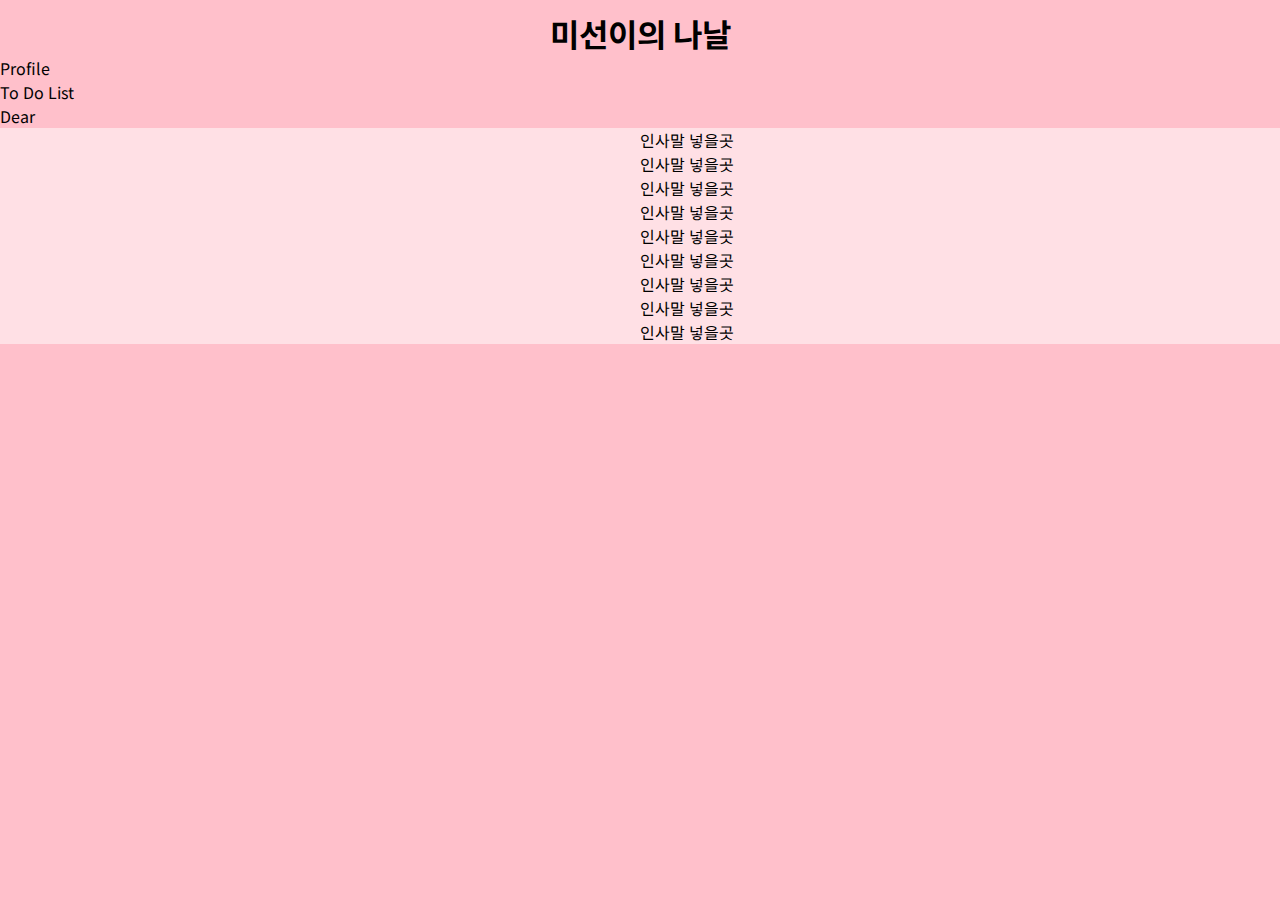
==== index.html @ b0635302 "메인화면 꾸미는 중" ====
<!DOCTYPE html>
<html lang="en">
<head>
    <meta charset="UTF-8">
    <meta http-equiv="X-UA-Compatible" content="IE=edge">
    <meta name="viewport" content="width=device-width, initial-scale=1.0">
    <title>미선이의 나날</title>
    <link rel="stylesheet" href="index.css">
</head>
<body>
    <header>
        <a href="#"><h1>미선이의 나날</h1></a>
        <nav>
            <ul>
                <li>Profile</li>
                <li>To Do List</li>
                <li>Dear</li>
            </ul>
        </nav>
    </header>
    <main role="main">
        <article>
            <div id="main_view">
                <p>
                <img src="https://images.unsplash.com/photo-1634058815807-9c8a94354101?ixid=MnwxMjA3fDB8MHxwaG90by1wYWdlfHx8fGVufDB8fHx8&ixlib=rb-1.2.1&auto=format&fit=crop&w=385&q=80" alt="">
                </p>
                <p id="greeting">인사말 넣을곳<br>
                    인사말 넣을곳<br>
                    인사말 넣을곳<br>
                    인사말 넣을곳<br>
                    인사말 넣을곳<br>
                    인사말 넣을곳<br>
                    인사말 넣을곳<br>
                    인사말 넣을곳<br>
                    인사말 넣을곳<br>
                </p>
            </div>
        </article>
        <footer>

        </footer>
        <script type="text/javascript" src="index.js"></script>
    </main>
</body>
</html>
---- index.css ----
@import url('https://fonts.googleapis.com/css2?family=Noto+Sans+KR:wght@100;300;400;500;700;900&display=swap');

* {
    margin: 0;
    padding: 0;

    font-family: 'Noto Sans KR', sans-serif
}

html {
    background-color: pink;
}

h1 {
    text-align: center;

    margin-top : 10px;
}

a {
    text-decoration: none;
    color: black;
}

#main_view {
    display: grid;
    grid-template-columns: 1fr 1fr;

    background-color: #ffe0e5;
}

#greeting {
    display: grid;
}
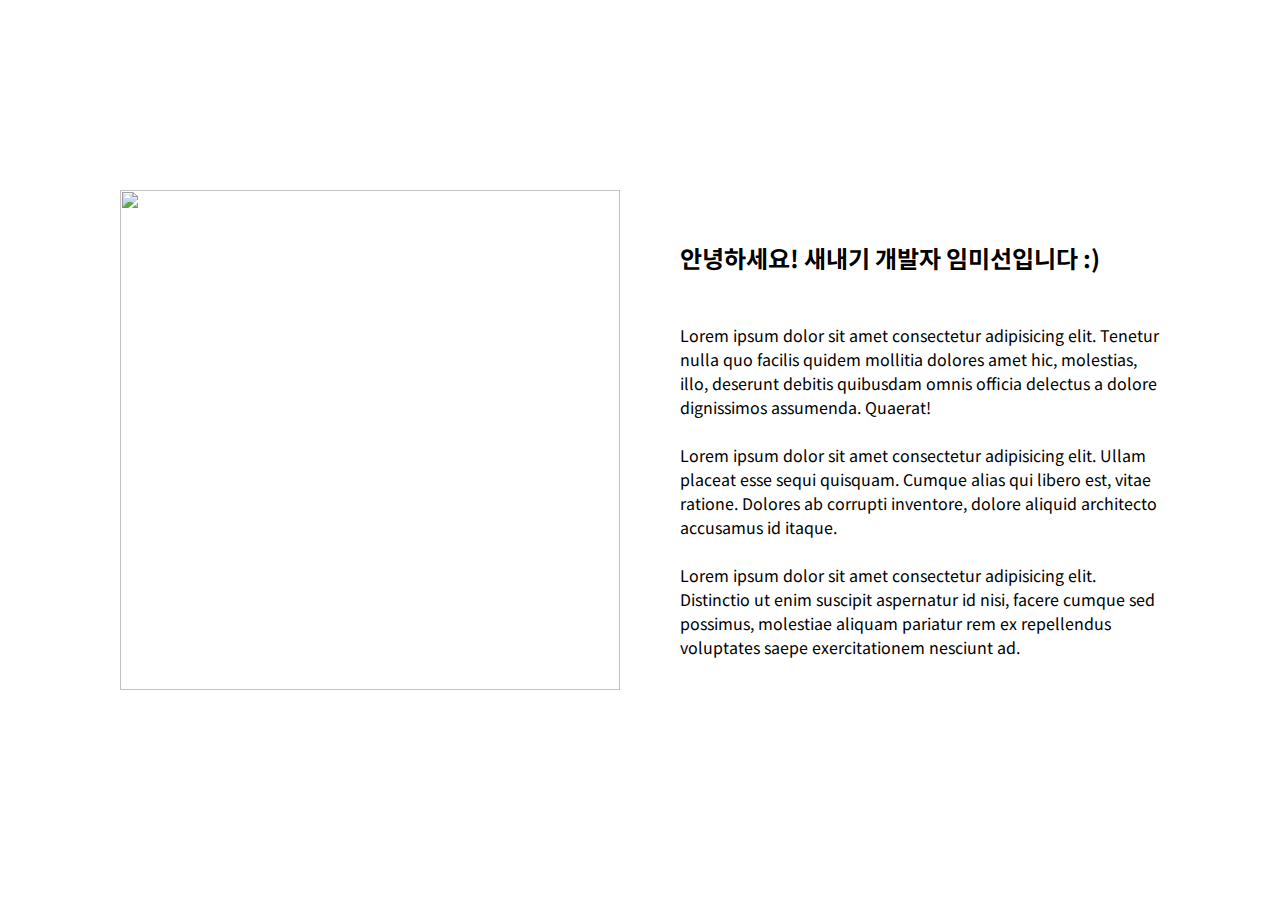
==== commit b152aa8e: "메뉴까지 완료, 분위기 어둡게 변경" ====
--- a/index.html
+++ b/index.html
@@ -4,36 +4,36 @@
     <meta charset="UTF-8">
     <meta http-equiv="X-UA-Compatible" content="IE=edge">
     <meta name="viewport" content="width=device-width, initial-scale=1.0">
-    <title>미선이의 나날</title>
+    <title>Welcome MISUN's World!</title>
     <link rel="stylesheet" href="index.css">
 </head>
 <body>
     <header>
-        <a href="#"><h1>미선이의 나날</h1></a>
+        <a href="#"><h1>Welcome MISUN's World!</h1></a>
         <nav>
             <ul>
-                <li>Profile</li>
-                <li>To Do List</li>
-                <li>Dear</li>
+                <li style="text-align: right;"><a href="#">Profile</a></li>
+                <li><a href="#">To Do List</a></li>
+                <li style="text-align: left;"><a href="#">Dear</a></li>
             </ul>
         </nav>
     </header>
     <main role="main">
         <article>
             <div id="main_view">
-                <p>
-                <img src="https://images.unsplash.com/photo-1634058815807-9c8a94354101?ixid=MnwxMjA3fDB8MHxwaG90by1wYWdlfHx8fGVufDB8fHx8&ixlib=rb-1.2.1&auto=format&fit=crop&w=385&q=80" alt="">
-                </p>
-                <p id="greeting">인사말 넣을곳<br>
-                    인사말 넣을곳<br>
-                    인사말 넣을곳<br>
-                    인사말 넣을곳<br>
-                    인사말 넣을곳<br>
-                    인사말 넣을곳<br>
-                    인사말 넣을곳<br>
-                    인사말 넣을곳<br>
-                    인사말 넣을곳<br>
-                </p>
+                <div>
+                    <img src="https://images.unsplash.com/photo-1634058815807-9c8a94354101?ixid=MnwxMjA3fDB8MHxwaG90by1wYWdlfHx8fGVufDB8fHx8&ixlib=rb-1.2.1&auto=format&fit=crop&w=385&q=80" width="500px" height="500px" alt="">
+                </div>
+                <div id="greeting">
+                    <h2>안녕하세요! 새내기 개발자 임미선입니다 :)</h2>
+                    <br>
+                    <br>
+                    <p>Lorem ipsum dolor sit amet consectetur adipisicing elit. Tenetur nulla quo facilis quidem mollitia dolores amet hic, molestias, illo, deserunt debitis quibusdam omnis officia delectus a dolore dignissimos assumenda. Quaerat!</p>
+                    <br>
+                    <p>Lorem ipsum dolor sit amet consectetur adipisicing elit. Ullam placeat esse sequi quisquam. Cumque alias qui libero est, vitae ratione. Dolores ab corrupti inventore, dolore aliquid architecto accusamus id itaque.</p>
+                    <br>
+                    <p>Lorem ipsum dolor sit amet consectetur adipisicing elit. Distinctio ut enim suscipit aspernatur id nisi, facere cumque sed possimus, molestiae aliquam pariatur rem ex repellendus voluptates saepe exercitationem nesciunt ad.</p>
+                </div>
             </div>
         </article>
         <footer>
--- a/index.css
+++ b/index.css
@@ -8,11 +8,14 @@
 }
 
 html {
-    background-color: pink;
+    background-image: url("https://images.unsplash.com/photo-1555949963-ff9fe0c870eb?ixid=MnwxMjA3fDB8MHxwaG90by1wYWdlfHx8fGVufDB8fHx8&ixlib=rb-1.2.1&auto=format&fit=crop&w=1170&q=80");
+    background-repeat: no-repeat;
+    background-size: cover;
 }
 
 h1 {
     text-align: center;
+    color:  white;
 
     margin-top : 10px;
 }
@@ -22,13 +25,35 @@
     color: black;
 }
 
+ul {
+    list-style: none;
+
+    display: grid;
+    grid-template-columns: 1fr 1fr 1fr;
+}
+
+ul li {
+    padding : 30px;
+    text-align: center;
+}
+
+ul li a {
+    color: white;
+}
+
 #main_view {
     display: grid;
-    grid-template-columns: 1fr 1fr;
+    grid-template-columns: 1fr 1.5fr;
 
-    background-color: #ffe0e5;
+    background-color: rgba( 255, 255, 255, 0.5 );
 }
 
-#greeting {
-    display: grid;
+#main_view div {
+    padding : 50px 10px 50px 120px;
+    height : 500px;
 }
+
+#main_view #greeting {
+    padding : 100px 120px 100px 50px;
+}
+
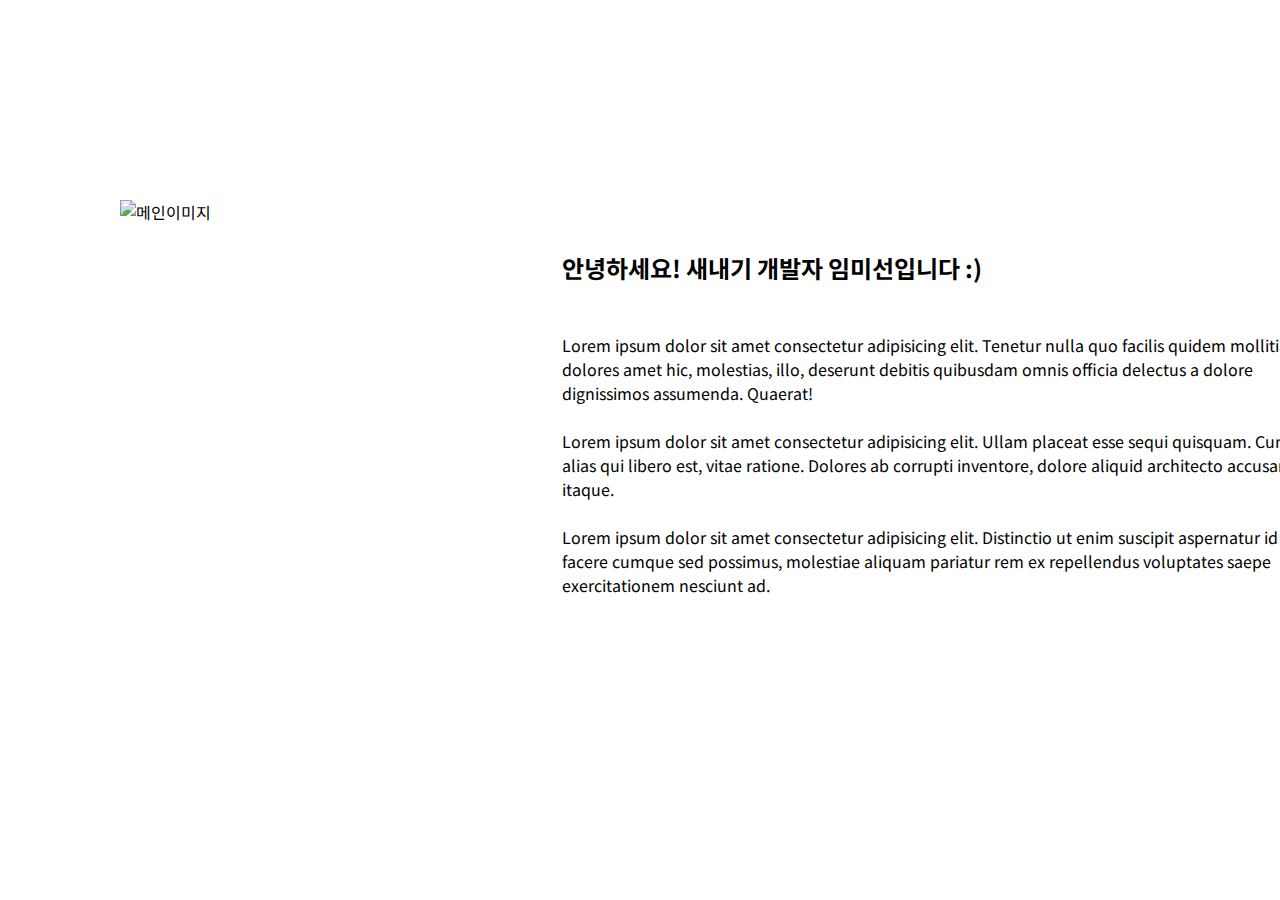
==== commit d0dc944b: "네비게이션 띄움(z-index)" ====
--- a/index.html
+++ b/index.html
@@ -8,38 +8,45 @@
     <link rel="stylesheet" href="index.css">
 </head>
 <body>
-    <header>
-        <a href="#"><h1>Welcome MISUN's World!</h1></a>
-        <nav>
-            <ul>
-                <li style="text-align: right;"><a href="#">Profile</a></li>
-                <li><a href="#">To Do List</a></li>
-                <li style="text-align: left;"><a href="#">Dear</a></li>
-            </ul>
-        </nav>
-    </header>
-    <main role="main">
-        <article>
-            <div id="main_view">
-                <div>
-                    <img src="https://images.unsplash.com/photo-1634058815807-9c8a94354101?ixid=MnwxMjA3fDB8MHxwaG90by1wYWdlfHx8fGVufDB8fHx8&ixlib=rb-1.2.1&auto=format&fit=crop&w=385&q=80" width="500px" height="500px" alt="">
+    <div class="container">
+        <header>
+            <a href="#"><h1>Welcome MISUN's World!</h1></a>
+            <nav>
+                <ul>
+                    <li style="text-align: right;"><a href="#">Profile</a></li>
+                    <li><a href="#">To Do List</a></li>
+                    <li style="text-align: left;"><a href="#">Dear</a></li>
+                </ul>
+            </nav>
+        </header>
+    </div>
+    <div class="container">
+        <main role="main">
+            <article>
+                <div id="main_view">
+                    <div>
+                        <img src="https://images.unsplash.com/photo-1634058815807-9c8a94354101?ixid=MnwxMjA3fDB8MHxwaG90by1wYWdlfHx8fGVufDB8fHx8&ixlib=rb-1.2.1&auto=format&fit=crop&w=385&q=80" width="500px" height="500px" alt="메인이미지">
+                    </div>
+                    <div id="greeting">
+                        <h2>안녕하세요! 새내기 개발자 임미선입니다 :)</h2>
+                        <br>
+                        <br>
+                        <p>Lorem ipsum dolor sit amet consectetur adipisicing elit. Tenetur nulla quo facilis quidem mollitia dolores amet hic, molestias, illo, deserunt debitis quibusdam omnis officia delectus a dolore dignissimos assumenda. Quaerat!</p>
+                        <br>
+                        <p>Lorem ipsum dolor sit amet consectetur adipisicing elit. Ullam placeat esse sequi quisquam. Cumque alias qui libero est, vitae ratione. Dolores ab corrupti inventore, dolore aliquid architecto accusamus id itaque.</p>
+                        <br>
+                        <p>Lorem ipsum dolor sit amet consectetur adipisicing elit. Distinctio ut enim suscipit aspernatur id nisi, facere cumque sed possimus, molestiae aliquam pariatur rem ex repellendus voluptates saepe exercitationem nesciunt ad.</p>
+                    </div>
                 </div>
-                <div id="greeting">
-                    <h2>안녕하세요! 새내기 개발자 임미선입니다 :)</h2>
-                    <br>
-                    <br>
-                    <p>Lorem ipsum dolor sit amet consectetur adipisicing elit. Tenetur nulla quo facilis quidem mollitia dolores amet hic, molestias, illo, deserunt debitis quibusdam omnis officia delectus a dolore dignissimos assumenda. Quaerat!</p>
-                    <br>
-                    <p>Lorem ipsum dolor sit amet consectetur adipisicing elit. Ullam placeat esse sequi quisquam. Cumque alias qui libero est, vitae ratione. Dolores ab corrupti inventore, dolore aliquid architecto accusamus id itaque.</p>
-                    <br>
-                    <p>Lorem ipsum dolor sit amet consectetur adipisicing elit. Distinctio ut enim suscipit aspernatur id nisi, facere cumque sed possimus, molestiae aliquam pariatur rem ex repellendus voluptates saepe exercitationem nesciunt ad.</p>
+            </article>
+            <footer>
+                <div id="footer">
+                    <div>블로그</div>
+                    <div>노션</div>
                 </div>
-            </div>
-        </article>
-        <footer>
-
-        </footer>
-        <script type="text/javascript" src="index.js"></script>
-    </main>
+            </footer>
+            <script type="text/javascript" src="index.js"></script>
+        </main>
+    </div>
 </body>
 </html>--- a/index.css
+++ b/index.css
@@ -7,10 +7,24 @@
     font-family: 'Noto Sans KR', sans-serif
 }
 
-html {
+body {
     background-image: url("https://images.unsplash.com/photo-1555949963-ff9fe0c870eb?ixid=MnwxMjA3fDB8MHxwaG90by1wYWdlfHx8fGVufDB8fHx8&ixlib=rb-1.2.1&auto=format&fit=crop&w=1170&q=80");
     background-repeat: no-repeat;
     background-size: cover;
+    background-attachment: fixed;
+    background-position: center center;
+}
+
+container {
+    width: 960px;
+}
+
+header {
+    width: 100%;
+    height: 150px;
+
+    position: fixed;
+    z-index: 9999;
 }
 
 h1 {
@@ -33,12 +47,21 @@
 }
 
 ul li {
-    padding : 30px;
+    padding : 40px;
     text-align: center;
 }
 
 ul li a {
     color: white;
+}
+
+article {
+    display: inline-block;
+    margin-top: 150px;
+}
+
+main {
+    position: static;
 }
 
 #main_view {
@@ -49,11 +72,29 @@
 }
 
 #main_view div {
+    width: 100%;
+    height : 400px;
+
     padding : 50px 10px 50px 120px;
-    height : 500px;
 }
 
 #main_view #greeting {
     padding : 100px 120px 100px 50px;
 }
 
+#footer {
+    width: 100%;
+}
+
+#footer div {
+    display: inline-block;
+    width: 49%;
+    height: 50px;
+
+    padding: 32px 0 25px 0;
+
+    text-align: center;
+
+    font-size: 20px;
+    color: white;
+}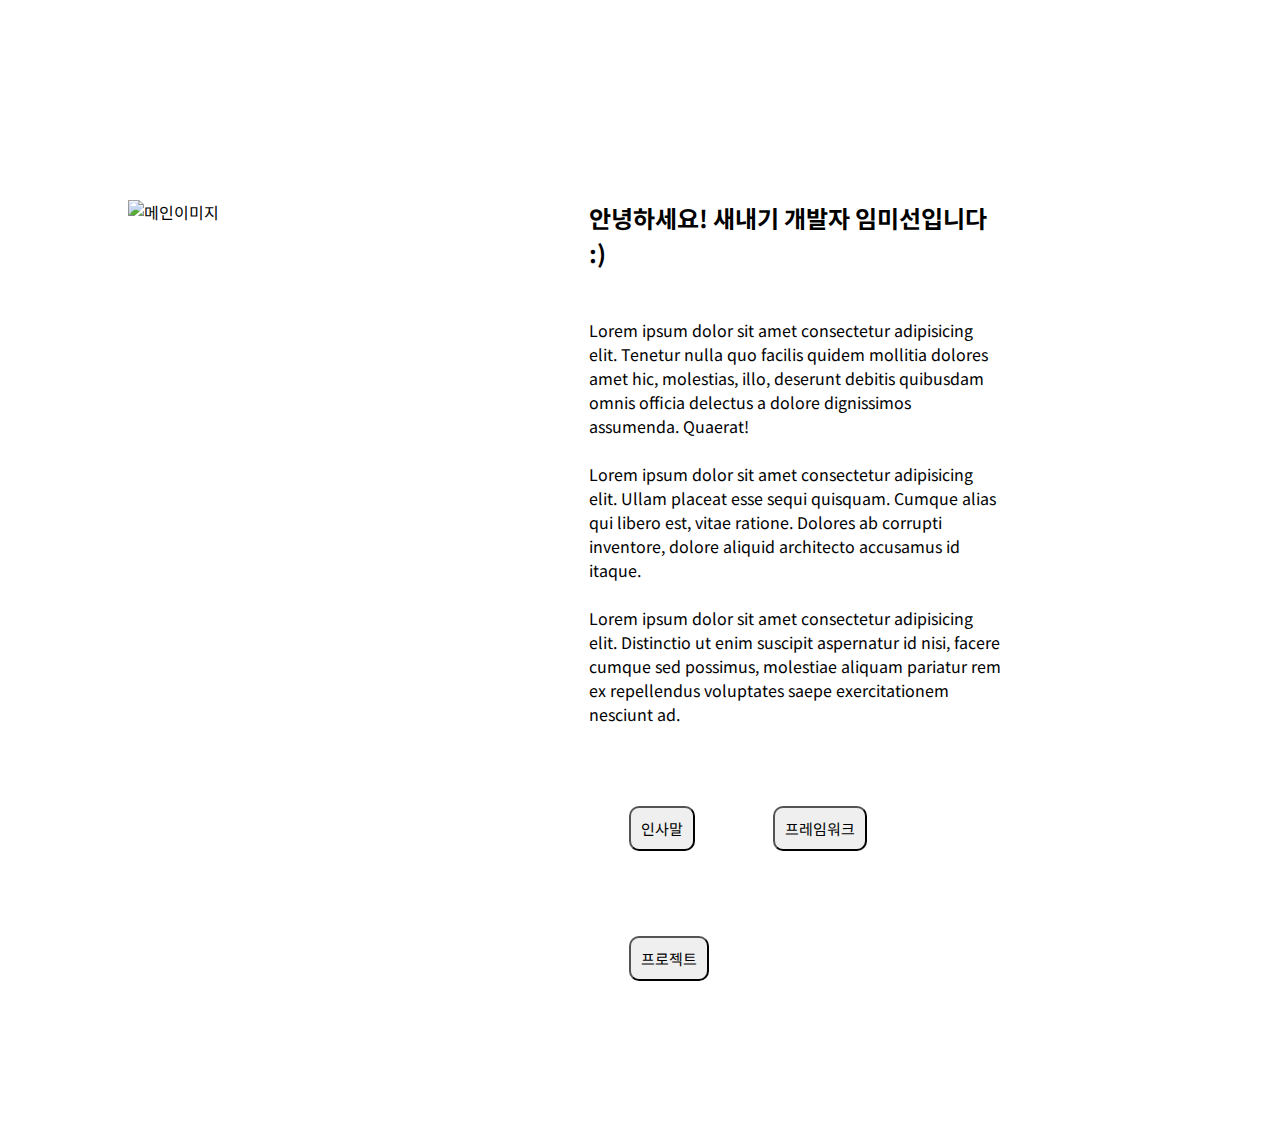
==== commit 88ae13a6: "버튼 생성" ====
--- a/index.html
+++ b/index.html
@@ -6,6 +6,16 @@
     <meta name="viewport" content="width=device-width, initial-scale=1.0">
     <title>Welcome MISUN's World!</title>
     <link rel="stylesheet" href="index.css">
+    <script type="text/javascript" src="index.js"></script>
+    <script>
+        function framework() {
+        document.getElementById("greeting").innerHTML = 
+'<h2>프레임워크</h2>'
+        }
+
+
+
+    </script>
 </head>
 <body>
     <div class="container">
@@ -24,7 +34,7 @@
         <main role="main">
             <article>
                 <div id="main_view">
-                    <div>
+                    <div id="img_box">
                         <img src="https://images.unsplash.com/photo-1634058815807-9c8a94354101?ixid=MnwxMjA3fDB8MHxwaG90by1wYWdlfHx8fGVufDB8fHx8&ixlib=rb-1.2.1&auto=format&fit=crop&w=385&q=80" width="500px" height="500px" alt="메인이미지">
                     </div>
                     <div id="greeting">
@@ -36,6 +46,15 @@
                         <p>Lorem ipsum dolor sit amet consectetur adipisicing elit. Ullam placeat esse sequi quisquam. Cumque alias qui libero est, vitae ratione. Dolores ab corrupti inventore, dolore aliquid architecto accusamus id itaque.</p>
                         <br>
                         <p>Lorem ipsum dolor sit amet consectetur adipisicing elit. Distinctio ut enim suscipit aspernatur id nisi, facere cumque sed possimus, molestiae aliquam pariatur rem ex repellendus voluptates saepe exercitationem nesciunt ad.</p>
+                        <span>
+                            <button>인사말</button>
+                        </span>
+                        <span>
+                            <button>프레임워크</button>
+                        </span>
+                        <span>
+                            <button>프로젝트</button>
+                        </span>
                     </div>
                 </div>
             </article>
@@ -45,7 +64,6 @@
                     <div>노션</div>
                 </div>
             </footer>
-            <script type="text/javascript" src="index.js"></script>
         </main>
     </div>
 </body>
--- a/index.css
+++ b/index.css
@@ -62,25 +62,38 @@
 
 main {
     position: static;
+    width: 100%;
 }
 
 #main_view {
     display: grid;
     grid-template-columns: 1fr 1.5fr;
 
+    padding: 50px 0 50px 10%;
     background-color: rgba( 255, 255, 255, 0.5 );
 }
 
-#main_view div {
-    width: 100%;
-    height : 400px;
-
-    padding : 50px 10px 50px 120px;
+#main_view #greeting {
+    width: 60%;
 }
 
-#main_view #greeting {
-    padding : 100px 120px 100px 50px;
+#main_view span {
+    display: inline-block;
+    width: 100px;
+    height: 50px;
+
+    margin: 80px 0 0 20px;
+    padding-left: 20px;
 }
+
+#main_view span button {
+    font-size: 15px;
+
+    padding: 10px;
+
+    border-radius: 10px;
+}
+
 
 #footer {
     width: 100%;
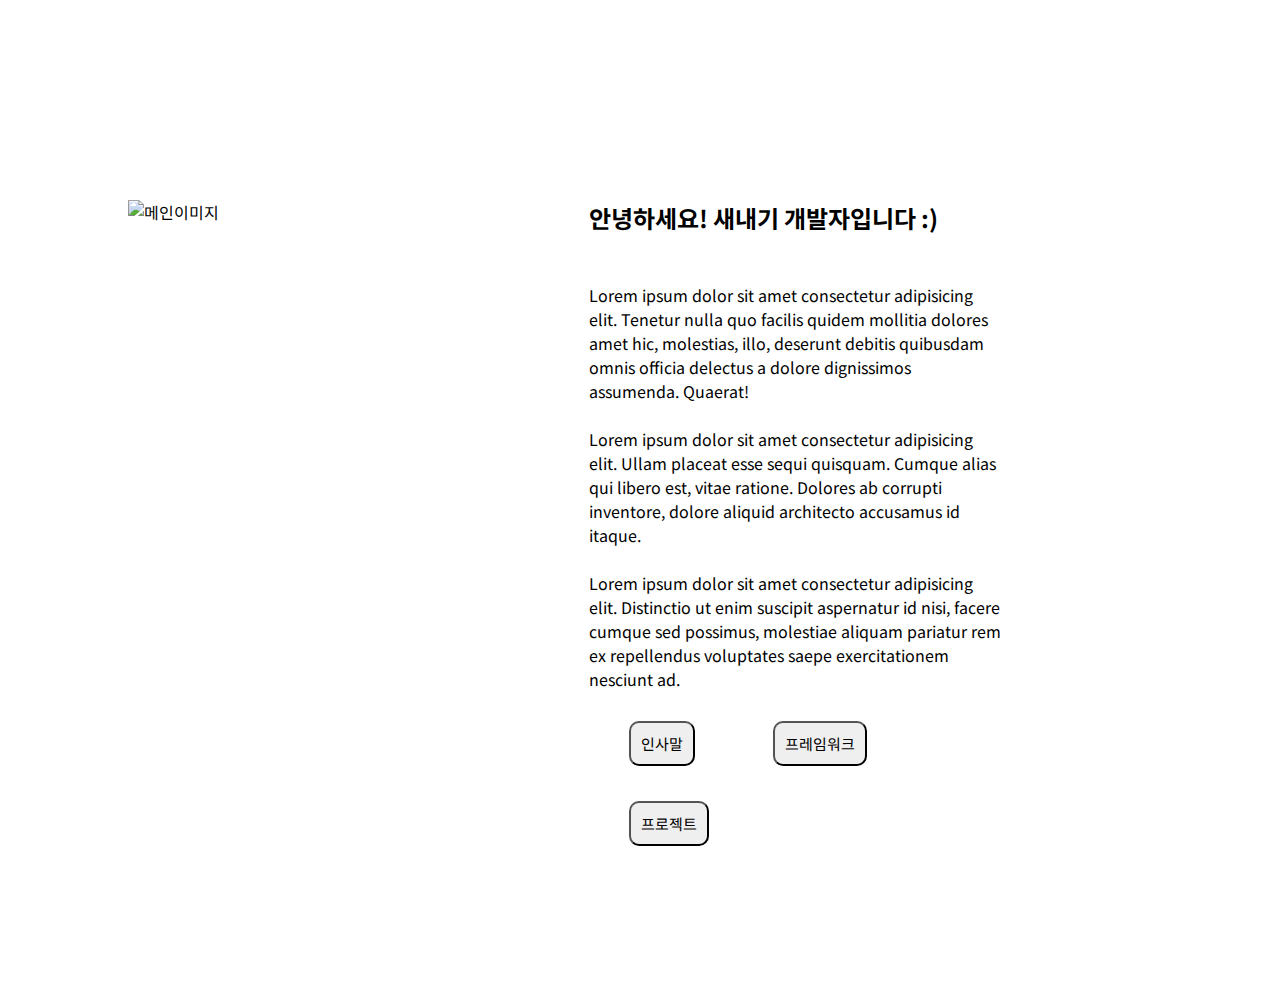
==== commit f0631f5c: "버튼에 js로 온클릭 적용!!!" ====
--- a/index.html
+++ b/index.html
@@ -6,14 +6,7 @@
     <meta name="viewport" content="width=device-width, initial-scale=1.0">
     <title>Welcome MISUN's World!</title>
     <link rel="stylesheet" href="index.css">
-    <script type="text/javascript" src="index.js"></script>
     <script>
-        function framework() {
-        document.getElementById("greeting").innerHTML = 
-'<h2>프레임워크</h2>'
-        }
-
-
 
     </script>
 </head>
@@ -38,7 +31,7 @@
                         <img src="https://images.unsplash.com/photo-1634058815807-9c8a94354101?ixid=MnwxMjA3fDB8MHxwaG90by1wYWdlfHx8fGVufDB8fHx8&ixlib=rb-1.2.1&auto=format&fit=crop&w=385&q=80" width="500px" height="500px" alt="메인이미지">
                     </div>
                     <div id="greeting">
-                        <h2>안녕하세요! 새내기 개발자 임미선입니다 :)</h2>
+                        <h2>안녕하세요! 새내기 개발자입니다 :)</h2>
                         <br>
                         <br>
                         <p>Lorem ipsum dolor sit amet consectetur adipisicing elit. Tenetur nulla quo facilis quidem mollitia dolores amet hic, molestias, illo, deserunt debitis quibusdam omnis officia delectus a dolore dignissimos assumenda. Quaerat!</p>
@@ -46,14 +39,14 @@
                         <p>Lorem ipsum dolor sit amet consectetur adipisicing elit. Ullam placeat esse sequi quisquam. Cumque alias qui libero est, vitae ratione. Dolores ab corrupti inventore, dolore aliquid architecto accusamus id itaque.</p>
                         <br>
                         <p>Lorem ipsum dolor sit amet consectetur adipisicing elit. Distinctio ut enim suscipit aspernatur id nisi, facere cumque sed possimus, molestiae aliquam pariatur rem ex repellendus voluptates saepe exercitationem nesciunt ad.</p>
-                        <span>
-                            <button>인사말</button>
+                        <span id="button1">
+                            <button onclick="greeting()">인사말</button>
                         </span>
-                        <span>
-                            <button>프레임워크</button>
+                        <span id="button2">
+                            <button onclick="framework()">프레임워크</button>
                         </span>
-                        <span>
-                            <button>프로젝트</button>
+                        <span id="button3">
+                            <button onclick="project()">프로젝트</button>
                         </span>
                     </div>
                 </div>
@@ -66,5 +59,6 @@
             </footer>
         </main>
     </div>
+    <script type="text/javascript" src="index.js"></script>
 </body>
 </html>--- a/index.css
+++ b/index.css
@@ -82,7 +82,7 @@
     width: 100px;
     height: 50px;
 
-    margin: 80px 0 0 20px;
+    margin: 30px 0 0 20px;
     padding-left: 20px;
 }
 
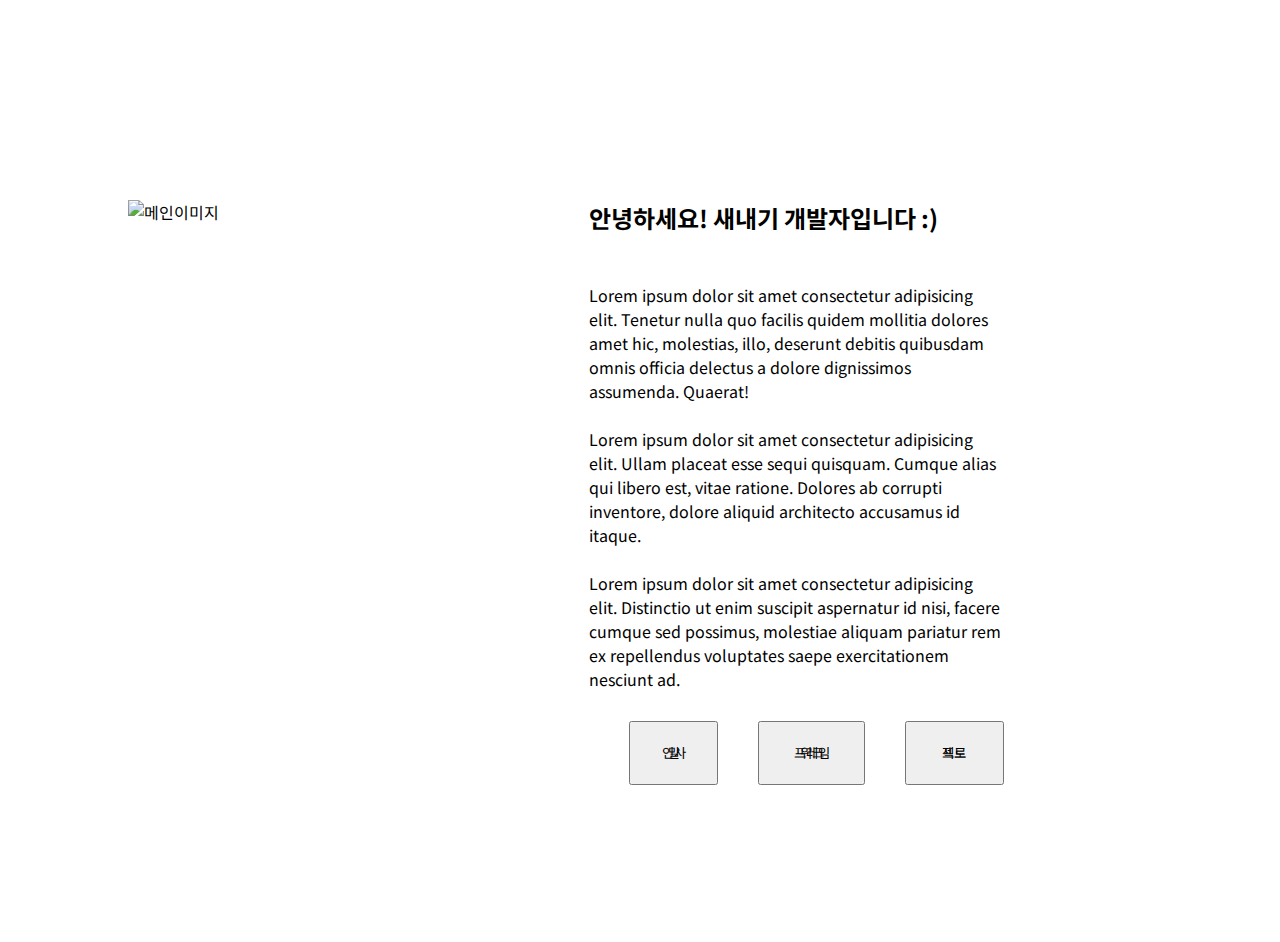
==== commit 4bc7fb0b: "버튼 태그 수정" ====
--- a/index.html
+++ b/index.html
@@ -6,9 +6,6 @@
     <meta name="viewport" content="width=device-width, initial-scale=1.0">
     <title>Welcome MISUN's World!</title>
     <link rel="stylesheet" href="index.css">
-    <script>
-
-    </script>
 </head>
 <body>
     <div class="container">
@@ -39,15 +36,11 @@
                         <p>Lorem ipsum dolor sit amet consectetur adipisicing elit. Ullam placeat esse sequi quisquam. Cumque alias qui libero est, vitae ratione. Dolores ab corrupti inventore, dolore aliquid architecto accusamus id itaque.</p>
                         <br>
                         <p>Lorem ipsum dolor sit amet consectetur adipisicing elit. Distinctio ut enim suscipit aspernatur id nisi, facere cumque sed possimus, molestiae aliquam pariatur rem ex repellendus voluptates saepe exercitationem nesciunt ad.</p>
-                        <span id="button1">
+                        <div id="button">
                             <button onclick="greeting()">인사말</button>
-                        </span>
-                        <span id="button2">
                             <button onclick="framework()">프레임워크</button>
-                        </span>
-                        <span id="button3">
                             <button onclick="project()">프로젝트</button>
-                        </span>
+                        </div>
                     </div>
                 </div>
             </article>
@@ -59,6 +52,6 @@
             </footer>
         </main>
     </div>
-    <script type="text/javascript" src="index.js"></script>
+    <script type="text/javascript" src="index.js"></script> 
 </body>
 </html>--- a/index.css
+++ b/index.css
@@ -77,23 +77,19 @@
     width: 60%;
 }
 
-#main_view span {
-    display: inline-block;
-    width: 100px;
-    height: 50px;
+#main_view #greeting #button {
+    display: flex;
+    flex-direction: row;
 
-    margin: 30px 0 0 20px;
-    padding-left: 20px;
+    width: 100%;
 }
 
-#main_view span button {
-    font-size: 15px;
+#main_view #greeting button {
+    margin: 30px 0 0 40px;
+    padding: 30px;
 
-    padding: 10px;
-
-    border-radius: 10px;
+    line-height: 0px;
 }
-
 
 #footer {
     width: 100%;
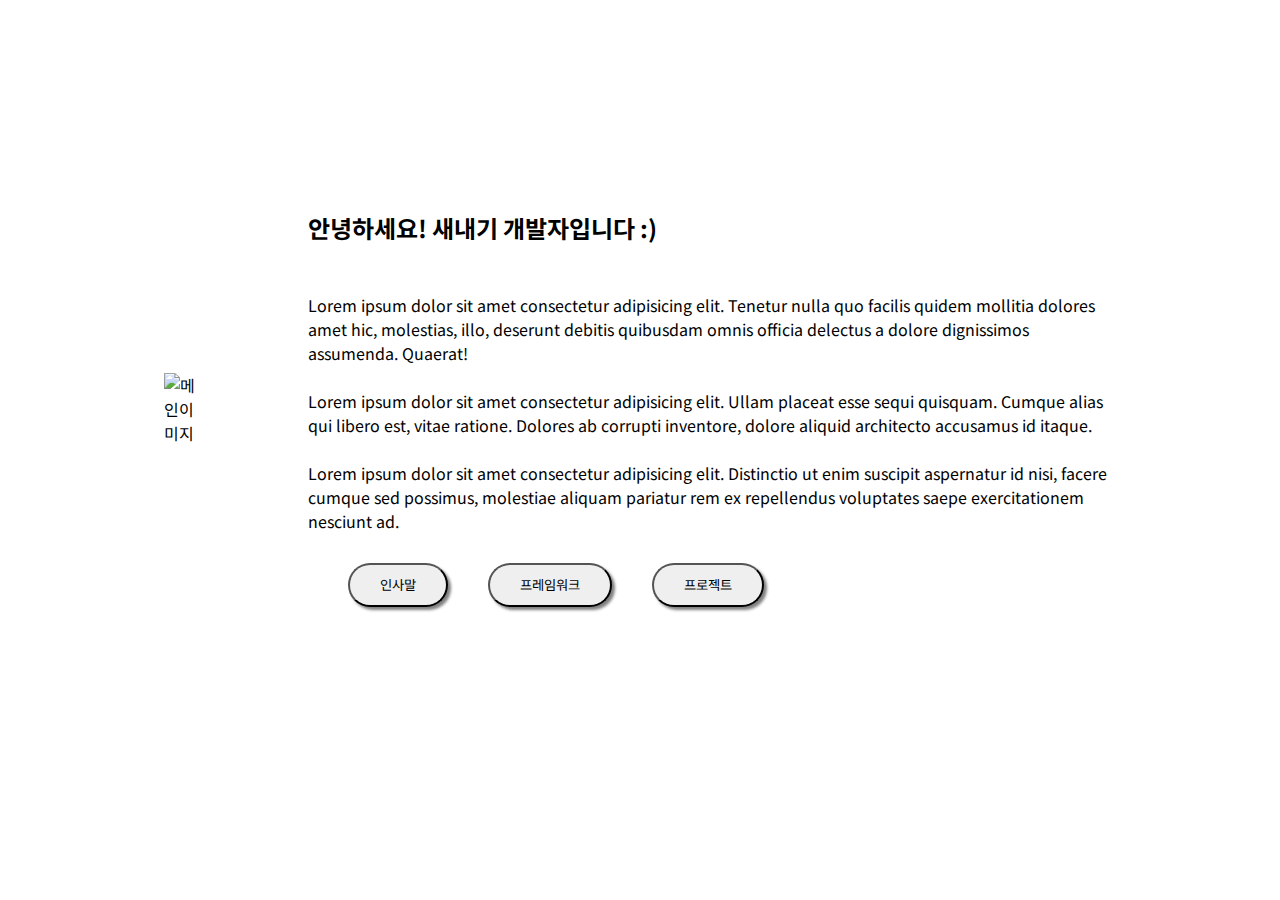
==== commit 14276c5c: "리팩토링?" ====
--- a/index.html
+++ b/index.html
@@ -23,9 +23,8 @@
     <div class="container">
         <main role="main">
             <article>
-                <div id="main_view">
                     <div id="img_box">
-                        <img src="https://images.unsplash.com/photo-1634058815807-9c8a94354101?ixid=MnwxMjA3fDB8MHxwaG90by1wYWdlfHx8fGVufDB8fHx8&ixlib=rb-1.2.1&auto=format&fit=crop&w=385&q=80" width="500px" height="500px" alt="메인이미지">
+                        <img src="https://images.unsplash.com/photo-1634058815807-9c8a94354101?ixid=MnwxMjA3fDB8MHxwaG90by1wYWdlfHx8fGVufDB8fHx8&ixlib=rb-1.2.1&auto=format&fit=crop&w=385&q=80" width="400px" height="500px" alt="메인이미지">
                     </div>
                     <div id="greeting">
                         <h2>안녕하세요! 새내기 개발자입니다 :)</h2>
@@ -42,7 +41,6 @@
                             <button onclick="project()">프로젝트</button>
                         </div>
                     </div>
-                </div>
             </article>
             <footer>
                 <div id="footer">
--- a/index.css
+++ b/index.css
@@ -15,16 +15,14 @@
     background-position: center center;
 }
 
-container {
-    width: 960px;
+.container {
+    width: 100%
+    height: 500px;
 }
 
 header {
     width: 100%;
     height: 150px;
-
-    position: fixed;
-    z-index: 9999;
 }
 
 h1 {
@@ -56,37 +54,39 @@
 }
 
 article {
-    display: inline-block;
-    margin-top: 150px;
+    width: 90%;
+    margin-left: 5%;
+
+    display: flex;
+    align-items: center;
+
+    background-color: rgba( 255, 255, 255, 0.5 );
+    border-radius: 50px;
 }
 
-main {
-    position: static;
-    width: 100%;
+article #img_box {
+    margin: 50px;
+    padding-left: 50px;
 }
 
-#main_view {
-    display: grid;
-    grid-template-columns: 1fr 1.5fr;
-
-    padding: 50px 0 50px 10%;
-    background-color: rgba( 255, 255, 255, 0.5 );
+article #greeting {
+    margin: 50px;
+    padding-right: 50px;
 }
 
-#main_view #greeting {
-    width: 60%;
-}
-
-#main_view #greeting #button {
+article #greeting #button {
     display: flex;
     flex-direction: row;
 
     width: 100%;
 }
 
-#main_view #greeting button {
+article #greeting button {
     margin: 30px 0 0 40px;
-    padding: 30px;
+    padding: 20px 30px 20px;
+
+    border-radius: 30px;
+    box-shadow: 3px 3px 3px gray;
 
     line-height: 0px;
 }
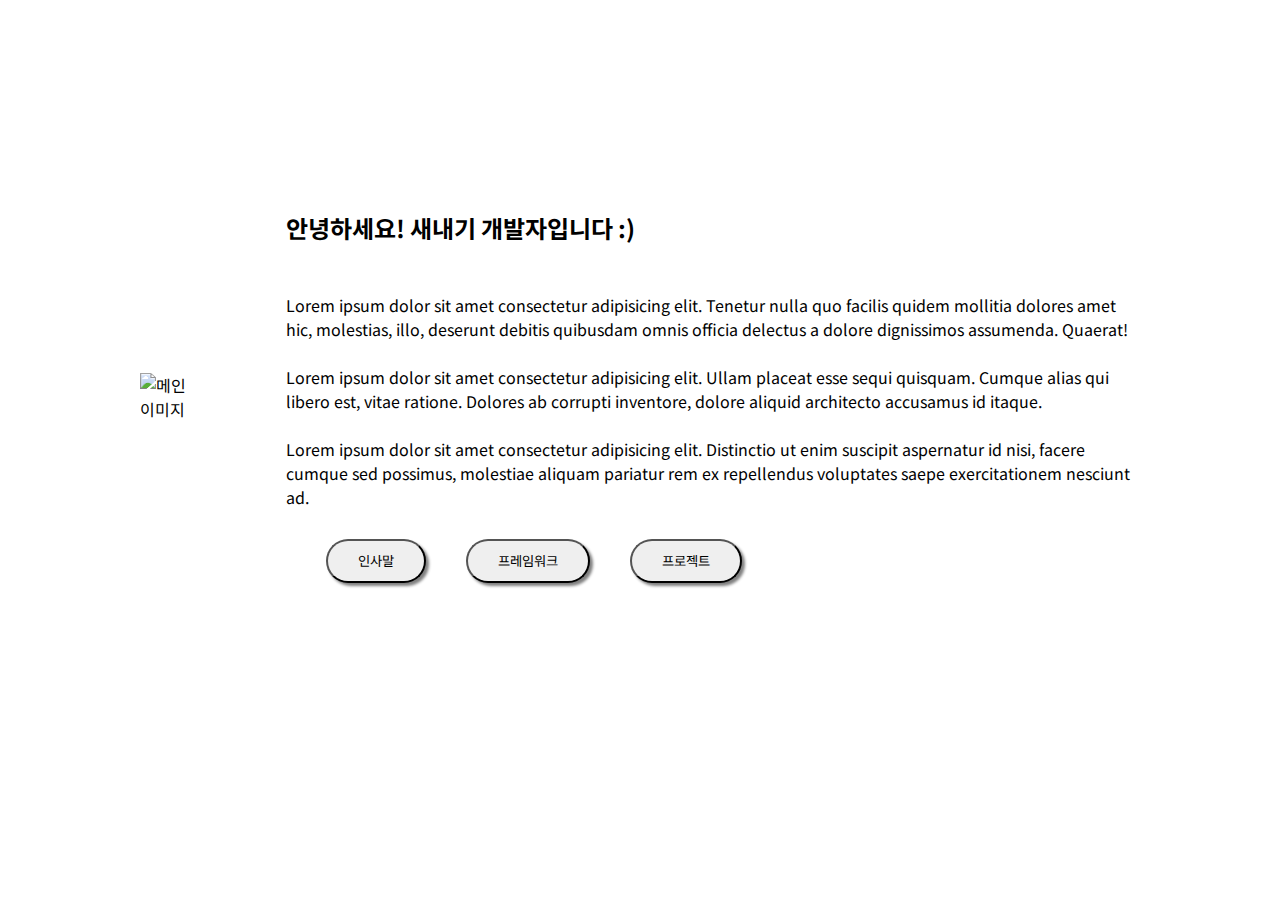
==== commit 0ecb0fff: "투두리스트 만드는중" ====
--- a/index.html
+++ b/index.html
@@ -13,8 +13,8 @@
             <a href="#"><h1>Welcome MISUN's World!</h1></a>
             <nav>
                 <ul>
-                    <li style="text-align: right;"><a href="#">Profile</a></li>
-                    <li><a href="#">To Do List</a></li>
+                    <li style="text-align: right;"><a href="index.html">Profile</a></li>
+                    <li><a href="index2.html">To Do List</a></li>
                     <li style="text-align: left;"><a href="#">Dear</a></li>
                 </ul>
             </nav>
--- a/index.css
+++ b/index.css
@@ -54,8 +54,8 @@
 }
 
 article {
-    width: 90%;
-    margin-left: 5%;
+    width: 1200px;
+    margin: 0 auto;
 
     display: flex;
     align-items: center;
